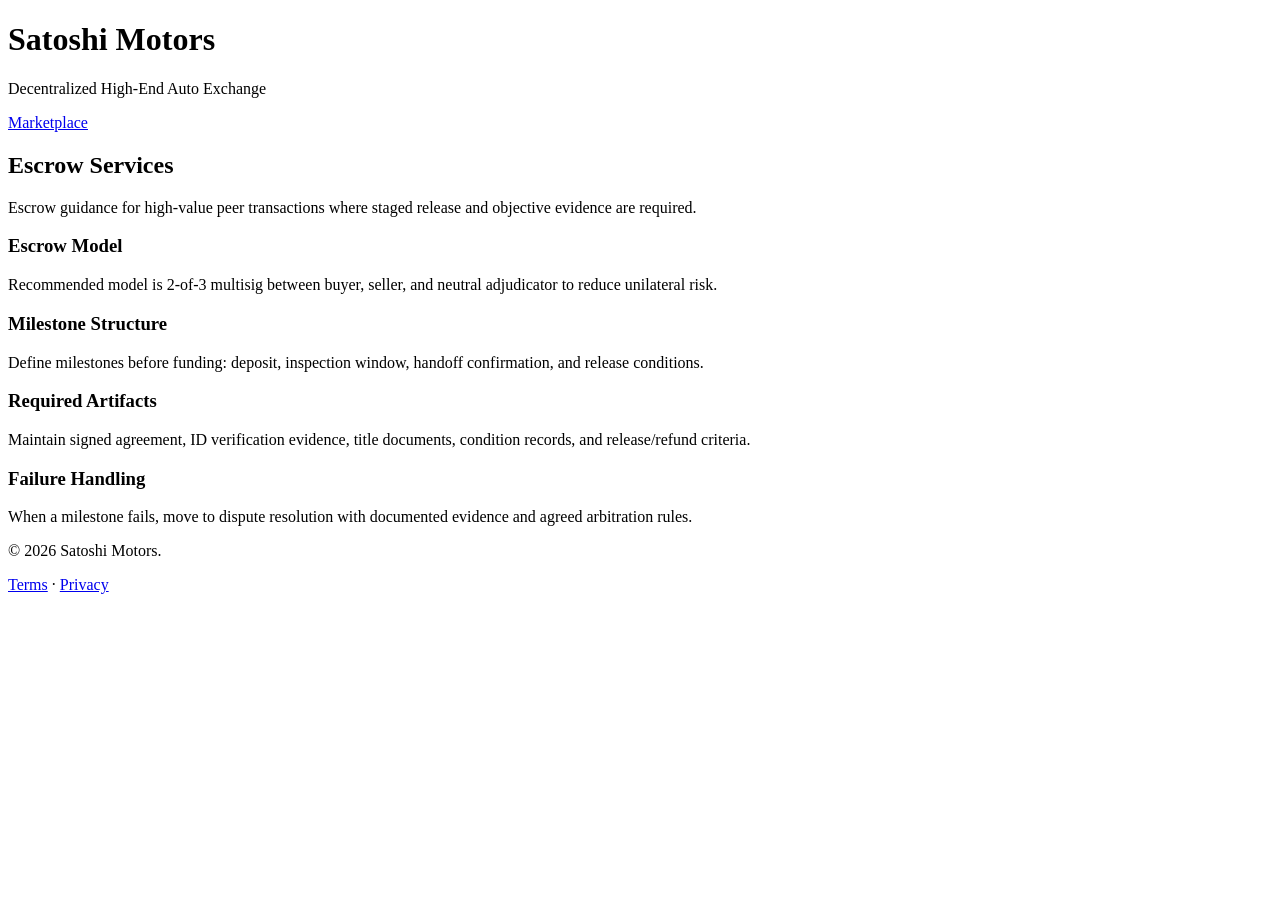
==== web/escrow-services.html @ fb4af879 "Upgrade frontend UX, add footer pages, and harden API validation" ====
<!doctype html>
<html lang="en">

<head>
  <meta charset="UTF-8" />
  <meta name="viewport" content="width=device-width, initial-scale=1.0" />
  <title>Escrow Services | Satoshi Motors</title>
  <link rel="preconnect" href="https://fonts.googleapis.com">
  <link rel="preconnect" href="https://fonts.gstatic.com" crossorigin>
  <link href="https://fonts.googleapis.com/css2?family=Outfit:wght@300;400;500;600;700&display=swap" rel="stylesheet">
  <link rel="stylesheet" href="/styles.css" />
</head>

<body>
  <header class="topbar">
    <div class="container">
      <div class="brand">
        <h1>Satoshi Motors</h1>
        <p class="tagline">Decentralized High-End Auto Exchange</p>
      </div>
      <div class="nav-actions">
        <a class="btn btn-secondary" href="/">Marketplace</a>
      </div>
    </div>
  </header>

  <main class="container legal-main">
    <section class="legal-hero">
      <h2>Escrow Services</h2>
      <p>Escrow guidance for high-value peer transactions where staged release and objective evidence are required.</p>
    </section>

    <section class="legal-card">
      <h3>Escrow Model</h3>
      <p>Recommended model is 2-of-3 multisig between buyer, seller, and neutral adjudicator to reduce unilateral risk.</p>

      <h3>Milestone Structure</h3>
      <p>Define milestones before funding: deposit, inspection window, handoff confirmation, and release conditions.</p>

      <h3>Required Artifacts</h3>
      <p>Maintain signed agreement, ID verification evidence, title documents, condition records, and release/refund criteria.</p>

      <h3>Failure Handling</h3>
      <p>When a milestone fails, move to dispute resolution with documented evidence and agreed arbitration rules.</p>
    </section>
  </main>

  <footer class="site-footer compact-footer">
    <div class="container footer-meta">
      <p>© 2026 Satoshi Motors.</p>
      <p><a href="/terms-of-service.html">Terms</a> · <a href="/privacy-policy.html">Privacy</a></p>
    </div>
  </footer>
</body>

</html>
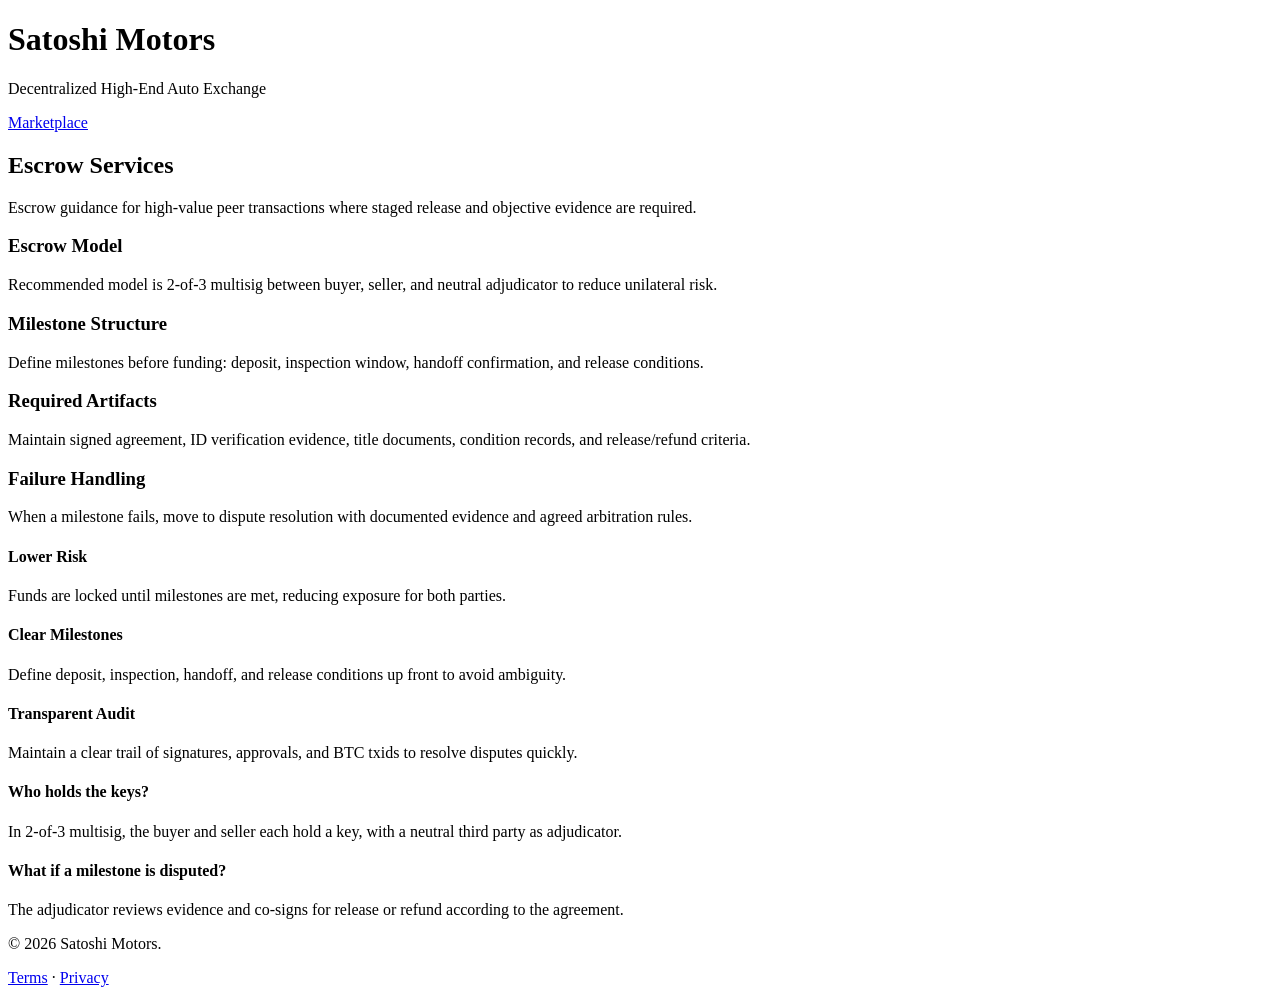
==== commit b88f9f2d: "UX/API: card badges + SEO; add /metrics; PORT override; Cursor role rules" ====
--- a/web/escrow-services.html
+++ b/web/escrow-services.html
@@ -43,6 +43,32 @@
       <h3>Failure Handling</h3>
       <p>When a milestone fails, move to dispute resolution with documented evidence and agreed arbitration rules.</p>
     </section>
+
+    <section class="info-grid" aria-label="Escrow benefits">
+      <div class="info-card">
+        <h4>Lower Risk</h4>
+        <p>Funds are locked until milestones are met, reducing exposure for both parties.</p>
+      </div>
+      <div class="info-card">
+        <h4>Clear Milestones</h4>
+        <p>Define deposit, inspection, handoff, and release conditions up front to avoid ambiguity.</p>
+      </div>
+      <div class="info-card">
+        <h4>Transparent Audit</h4>
+        <p>Maintain a clear trail of signatures, approvals, and BTC txids to resolve disputes quickly.</p>
+      </div>
+    </section>
+
+    <section class="faq" aria-label="Escrow FAQ">
+      <div class="faq-item">
+        <h4>Who holds the keys?</h4>
+        <p>In 2-of-3 multisig, the buyer and seller each hold a key, with a neutral third party as adjudicator.</p>
+      </div>
+      <div class="faq-item">
+        <h4>What if a milestone is disputed?</h4>
+        <p>The adjudicator reviews evidence and co-signs for release or refund according to the agreement.</p>
+      </div>
+    </section>
   </main>
 
   <footer class="site-footer compact-footer">
